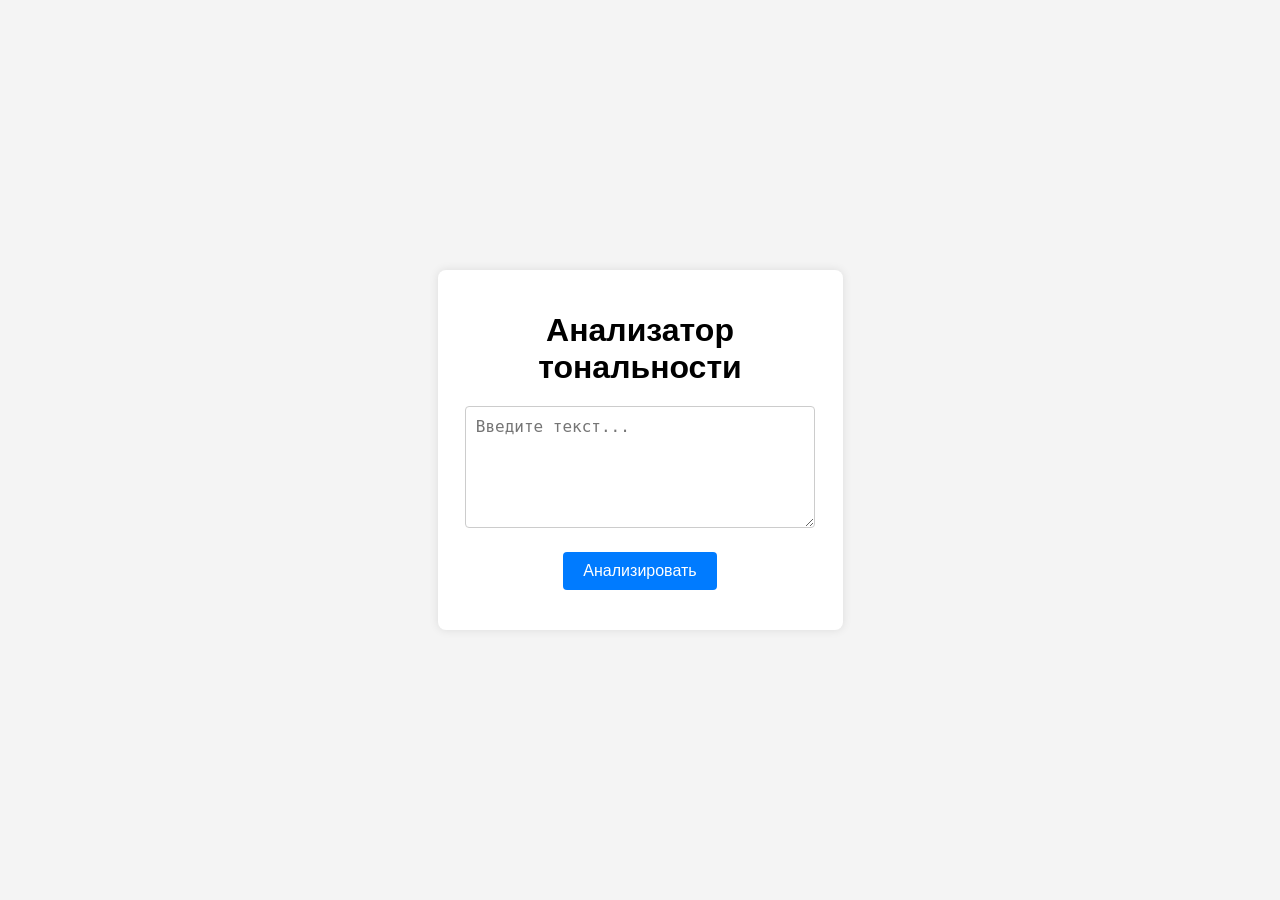
==== my_proj/frontend/index.html @ d9071ae3 "fix_front_2.0" ====
<!DOCTYPE html>
<html>
<head>
    <title>Анализатор тональности</title>
    <link rel="stylesheet" href="styles.css">
</head>
<body>
    <div class="container">
        <h1>Анализатор тональности</h1>
        <textarea id="textInput" placeholder="Введите текст..."></textarea>
        <button id="analyzeButton">Анализировать</button>
        <div id="result" class="result"></div>
    </div>
    <script src="script.js"></script>
</body>
</html>
---- my_proj/frontend/styles.css ----
body {
    font-family: Arial, sans-serif;
    background-color: #f4f4f4;
    margin: 0;
    padding: 0;
    display: flex;
    justify-content: center;
    align-items: center;
    height: 100vh;
}

.container {
    background-color: #fff;
    padding: 20px;
    border-radius: 8px;
    box-shadow: 0 0 10px rgba(0, 0, 0, 0.1);
    width: 365px;
    text-align: center;
}

h1 {
    margin-bottom: 20px;
}

textarea {
    width: 90%;
    height: 100px;
    padding: 10px;
    margin-bottom: 20px;
    border: 1px solid #ccc;
    border-radius: 4px;
    font-size: 16px;
}

button {
    padding: 10px 20px;
    background-color: #007bff;
    color: #fff;
    border: none;
    border-radius: 4px;
    cursor: pointer;
    font-size: 16px;
}

button:hover {
    background-color: #0056b3;
}

#result {
    margin-top: 20px;
    text-align: left;
}

#result p {
    margin: 10px 0;
}
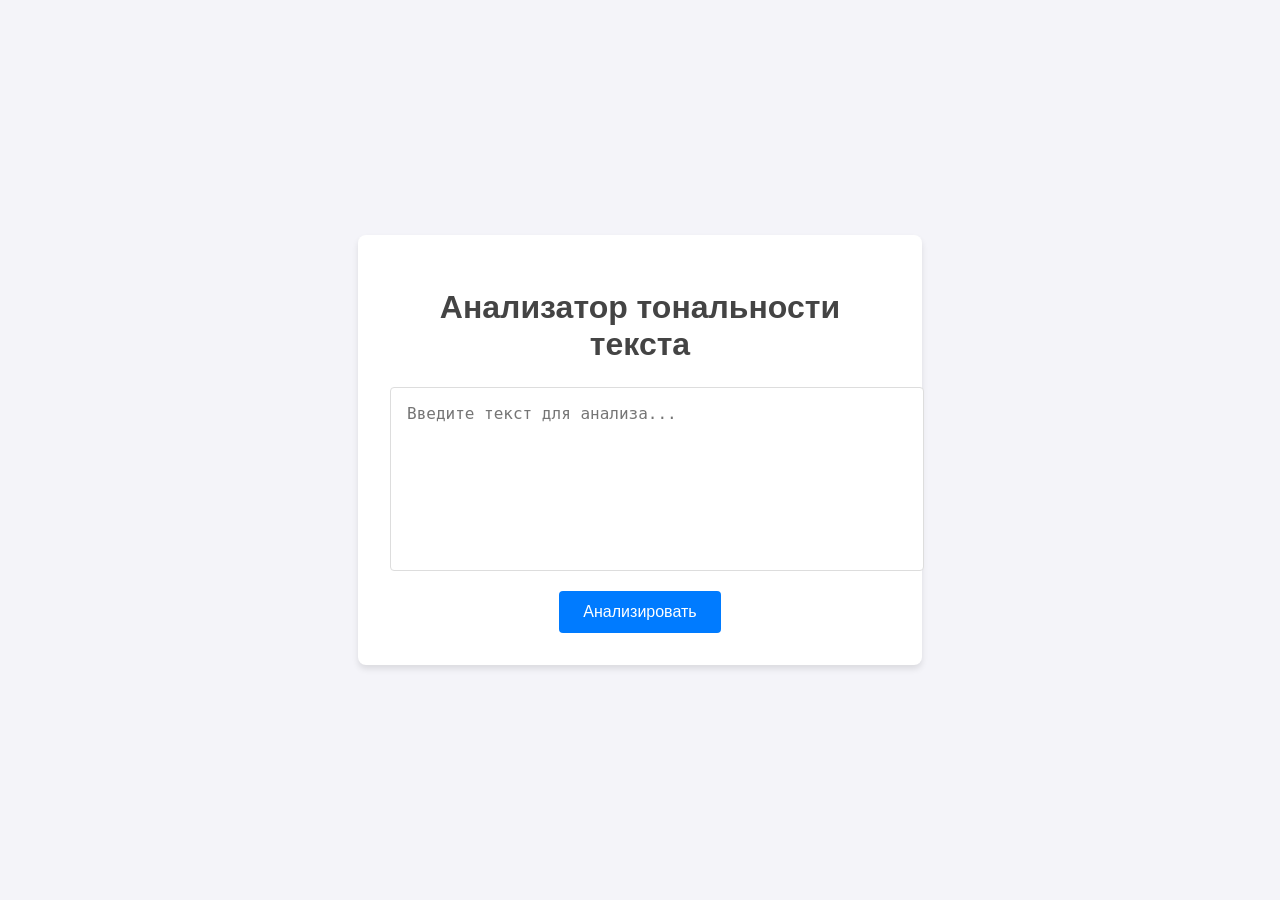
==== commit 6f01ac37: "fix_front_3.0" ====
--- a/my_proj/frontend/index.html
+++ b/my_proj/frontend/index.html
@@ -1,15 +1,20 @@
 <!DOCTYPE html>
-<html>
+<html lang="ru">
 <head>
-    <title>Анализатор тональности</title>
+    <meta charset="UTF-8">
+    <meta name="viewport" content="width=device-width, initial-scale=1.0">
+    <title>Анализатор тональности текста</title>
     <link rel="stylesheet" href="styles.css">
 </head>
 <body>
     <div class="container">
-        <h1>Анализатор тональности</h1>
-        <textarea id="textInput" placeholder="Введите текст..."></textarea>
+        <h1>Анализатор тональности текста</h1>
+        <textarea id="textInput" placeholder="Введите текст для анализа..."></textarea>
         <button id="analyzeButton">Анализировать</button>
-        <div id="result" class="result"></div>
+        <div id="result" class="result">
+            <h2>Результат:</h2>
+            <p id="sentiment"></p>
+        </div>
     </div>
     <script src="script.js"></script>
 </body>
--- a/my_proj/frontend/styles.css
+++ b/my_proj/frontend/styles.css
@@ -1,56 +1,71 @@
 body {
     font-family: Arial, sans-serif;
-    background-color: #f4f4f4;
-    margin: 0;
-    padding: 0;
+    background-color: #f4f4f9;
+    color: #333;
     display: flex;
     justify-content: center;
     align-items: center;
     height: 100vh;
+    margin: 0;
 }
 
 .container {
     background-color: #fff;
-    padding: 20px;
+    padding: 2rem;
     border-radius: 8px;
-    box-shadow: 0 0 10px rgba(0, 0, 0, 0.1);
-    width: 365px;
+    box-shadow: 0 4px 6px rgba(0, 0, 0, 0.1);
+    width: 90%;
+    max-width: 500px;
     text-align: center;
 }
 
 h1 {
-    margin-bottom: 20px;
+    margin-bottom: 1.5rem;
+    font-size: 2rem;
+    color: #444;
 }
 
 textarea {
-    width: 90%;
-    height: 100px;
-    padding: 10px;
-    margin-bottom: 20px;
-    border: 1px solid #ccc;
+    width: 100%;
+    height: 150px;
+    padding: 1rem;
+    border: 1px solid #ddd;
     border-radius: 4px;
-    font-size: 16px;
+    font-size: 1rem;
+    margin-bottom: 1rem;
+    resize: none;
 }
 
 button {
-    padding: 10px 20px;
     background-color: #007bff;
     color: #fff;
     border: none;
+    padding: 0.75rem 1.5rem;
     border-radius: 4px;
+    font-size: 1rem;
     cursor: pointer;
-    font-size: 16px;
+    transition: background-color 0.3s ease;
 }
 
 button:hover {
     background-color: #0056b3;
 }
 
-#result {
-    margin-top: 20px;
-    text-align: left;
+.result {
+    margin-top: 1.5rem;
+    padding: 1rem;
+    background-color: #f8f9fa;
+    border-radius: 4px;
+    display: none;
 }
 
-#result p {
-    margin: 10px 0;
+.result h2 {
+    margin-bottom: 0.5rem;
+    font-size: 1.5rem;
+    color: #444;
+}
+
+#sentiment {
+    font-size: 1.2rem;
+    font-weight: bold;
 }
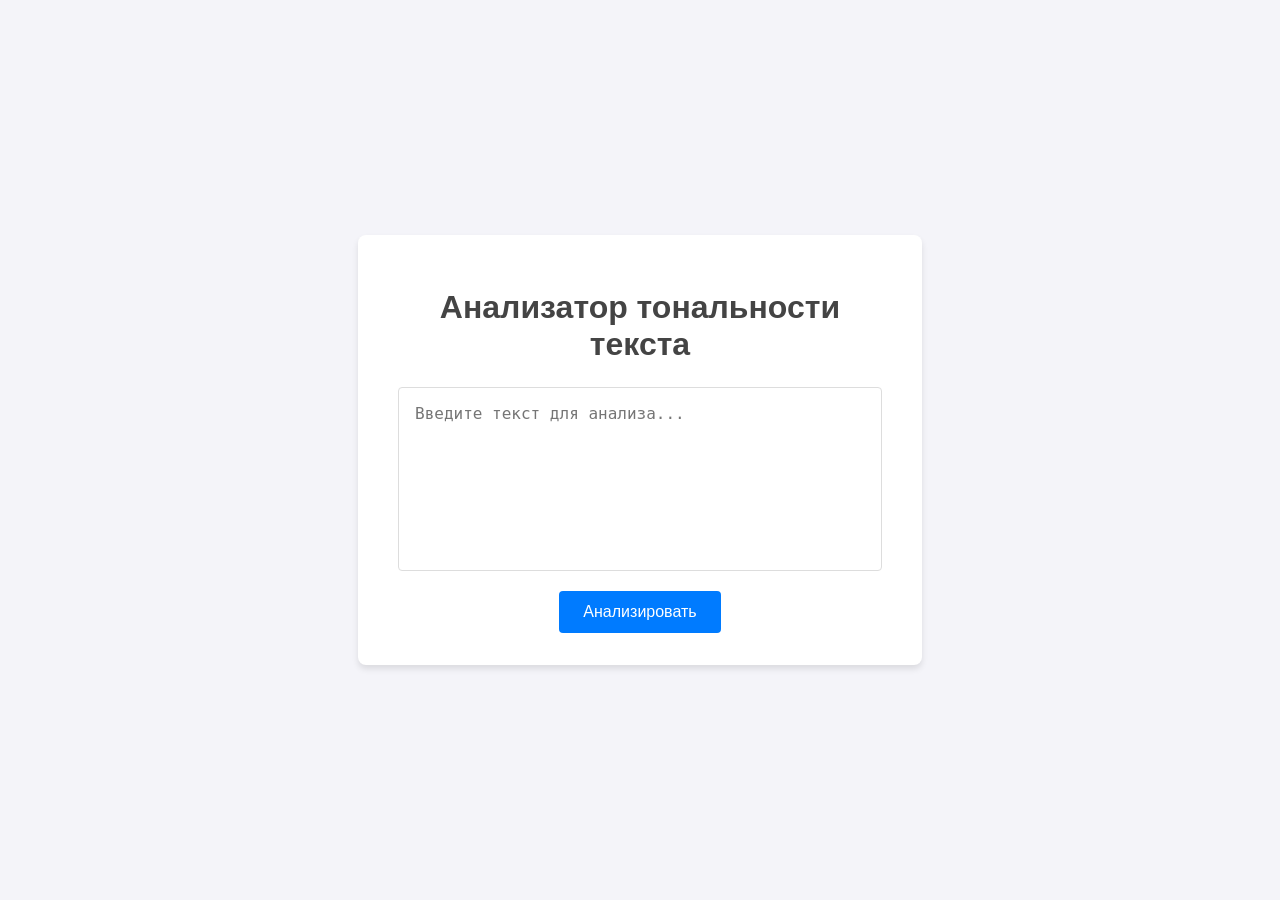
==== commit 2cd0b6e4: "fix_front_4.0" ====
--- a/my_proj/frontend/index.html
+++ b/my_proj/frontend/index.html
@@ -18,4 +18,4 @@
     </div>
     <script src="script.js"></script>
 </body>
-</html>+</html>
--- a/my_proj/frontend/styles.css
+++ b/my_proj/frontend/styles.css
@@ -26,7 +26,7 @@
 }
 
 textarea {
-    width: 100%;
+    width: 90%;
     height: 150px;
     padding: 1rem;
     border: 1px solid #ddd;
